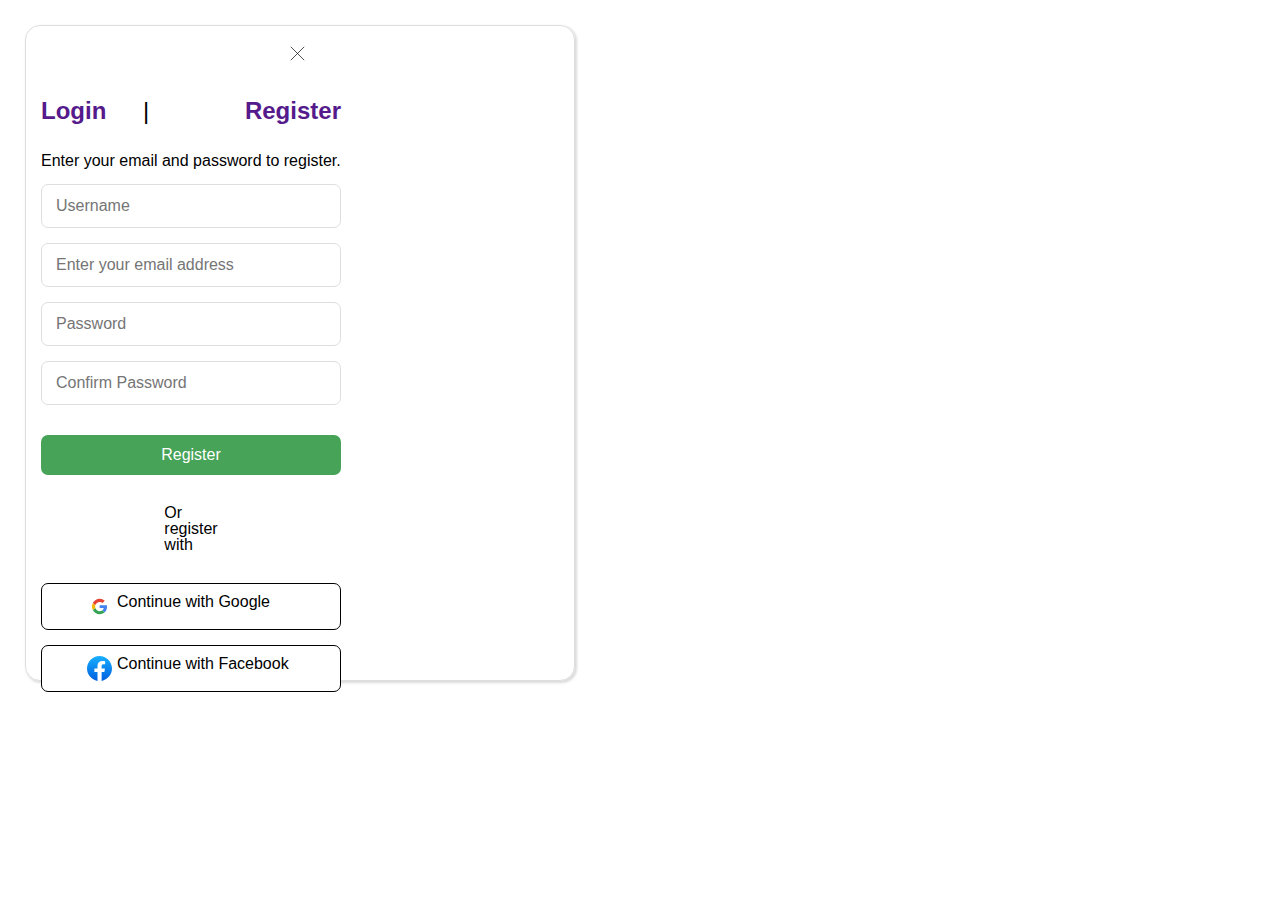
==== lesson3-forms/index.html @ 5eb6a95c "Узагальнено ширину до 300px" ====
<!DOCTYPE html>
<html lang="en">
	<head>
		<meta charset="UTF-8" />
		<meta
			name="viewport"
			content="width=device-width, initial-scale=1.0"
		/>
		<title>Registration</title>

		<link
			rel="stylesheet"
			href="./style.css"
		/>
	</head>

	<body>
		<div class="register-card">
			<!-- ЗАКРИТИ -->
			<div class="align-right margin-bottom-25">
				<button
					type="button"
					class="button-close"
				>
					<img
						src="./img/close_icon.svg"
						alt="close icon"
						class="icon"
					/>
				</button>
			</div>
			<!-- ТИП ФОРМИ -->
			<div class="align-center margin-bottom-25 width-300">
				<a href="">Login</a>
				<span class="separator"> | </span>
				<a href=""> Register</a>
			</div>
			<div class="width-300">
				<div class="margin-bottom-25">
					<!-- ПІДКАЗКА -->
					<div class="margin-bottom-10">
						<span>Enter your email and password to register.</span>
					</div>
					<!-- ІМ'Я КОРИСТУВАЧА -->
					<div class="margin-bottom-10">
						<input
							class="input-form"
							type="text"
							name="username"
							placeholder="Username"
							required
						/>
					</div>
					<!-- Е-ПОШТА -->
					<div class="margin-bottom-10">
						<input
							class="input-form"
							type="text"
							name="email"
							placeholder="Enter your email address"
							required
						/>
					</div>
					<!-- ПАРОЛЬ -->
					<div class="margin-bottom-10">
						<input
							class="input-form"
							type="text"
							name="password"
							placeholder="Password"
							required
						/>
					</div>
					<!-- ПІДТВЕРДІТЬ ПАРОЛЬ -->
					<div class="margin-bottom-10 align-center">
						<input
							class="input-form"
							type="text"
							name="password"
							placeholder="Confirm Password"
							required
						/>
					</div>
				</div>
				<!-- ЗАРЕЄСТРУВАТИСЬ -->
				<div class="align-center">
					<button
						class="margin-bottom-25 button-register"
						type="submit"
					>
						Register
					</button>
				</div>
				<!-- ПІДКАЗКА ЗАРЕЄСТРУВАТИСЬ З -->
				<div class="margin-bottom-25 align-center">
					<span><hr class="line" /></span>
					<span>Or register with</span>
					<span><hr class="line" /></span>
				</div>
				<!-- GOOGLE -->
				<div class="align-center margin-bottom-10">
					<button
						type="button"
						class="button-loginWith"
					>
						<img
							src="./img/google_logo.svg"
							alt="Google logo image"
							class="icon"
						/>
						Continue with Google
					</button>
				</div>
				<!-- FACEBOOK -->
				<div class="align-center margin-bottom-10">
					<button
						type="button"
						class="button-loginWith"
					>
						<img
							src="./img/facebook_logo.svg"
							alt="Facebook logo image"
							class="icon"
							style="margin-right: 5px"
						/>
						Continue with Facebook
					</button>
				</div>
			</div>
		</div>
	</body>
</html>
---- lesson3-forms/style.css ----
/* --- CSS RESET start --- */
* {
	margin: 0;
	padding: 0;
	border: 0;
	font-size: 100%;
	font: inherit;
	vertical-align: baseline;
	outline: none;
	box-sizing: border-box;
	width: 100%;
}

body {
	line-height: 1;
}

ol,
ul {
	list-style: none;
}

blockquote,
q {
	quotes: none;
}

blockquote:before,
blockquote:after,
q:before,
q:after {
	content: '';
	content: none;
}
table {
	border-collapse: collapse;
	border-spacing: 0;
}
/* --- CSS RESET end --- */

.register-card {
	/* ШРИФТ */
	font-family: sans-serif;
	font-size: 16px;

	/* РОЗМІРИ */
	width: 550px;
	height: 656px;

	/* ВІДСТУПИ */
	margin: 25px;
	padding: 15px;

	/* МЕЖІ */
	border-radius: 15px;
	border-style: solid;
	border-width: 1px;
	border-color: #dedede;

	/* ТІНІ */
	box-shadow: rgba(0, 0, 0, 0.15) 1.95px 1.95px 2.6px;
}

a {
	font-weight: 600;
	font-size: 24px;
	text-decoration: none;
}

.width-300 {
	width: 300px;
}

.separator {
	margin-left: 15px;
	margin-right: 15px;
	font-size: 24px;
}

.align-center {
	display: flex;
	justify-content: center;
}

.align-right {
	display: flex;
	justify-content: right;
}

.icon {
	width: 25px;
	height: 25px;
	margin-right: 5px;
}

.margin-bottom-25 {
	margin-bottom: 30px;
}

.margin-bottom-10 {
	margin-bottom: 15px;
}

.input-form {
	padding: 12px 14px;
	border-radius: 7px;
	border-style: solid;
	border-color: #dedede;
	border-width: 1px;
}

.input-form:focus {
	border-color: #46a358;
	border-width: 2px;
	box-shadow: rgba(0, 0, 0, 0.15) 1.95px 1.95px 2.6px;
}

.button-register {
	padding: 12px 14px;
	background-color: #46a358;
	border-radius: 7px;
	border-style: none;
	color: white;
}

.button-loginWith {
	padding: 10px 15%;
	background-color: #ffffff;
	border-style: solid;
	border-radius: 7px;
	border-width: 1px;
	color: black;
	display: flex;
	justify-content: baseline;
	align-content: baseline;
}

.button-close {
	background-color: white;
	border-width: 0px;
}

.line {
	width: 100px;
	margin-left: 15px;
	margin-right: 15px;
	color: #ebebeb;
}
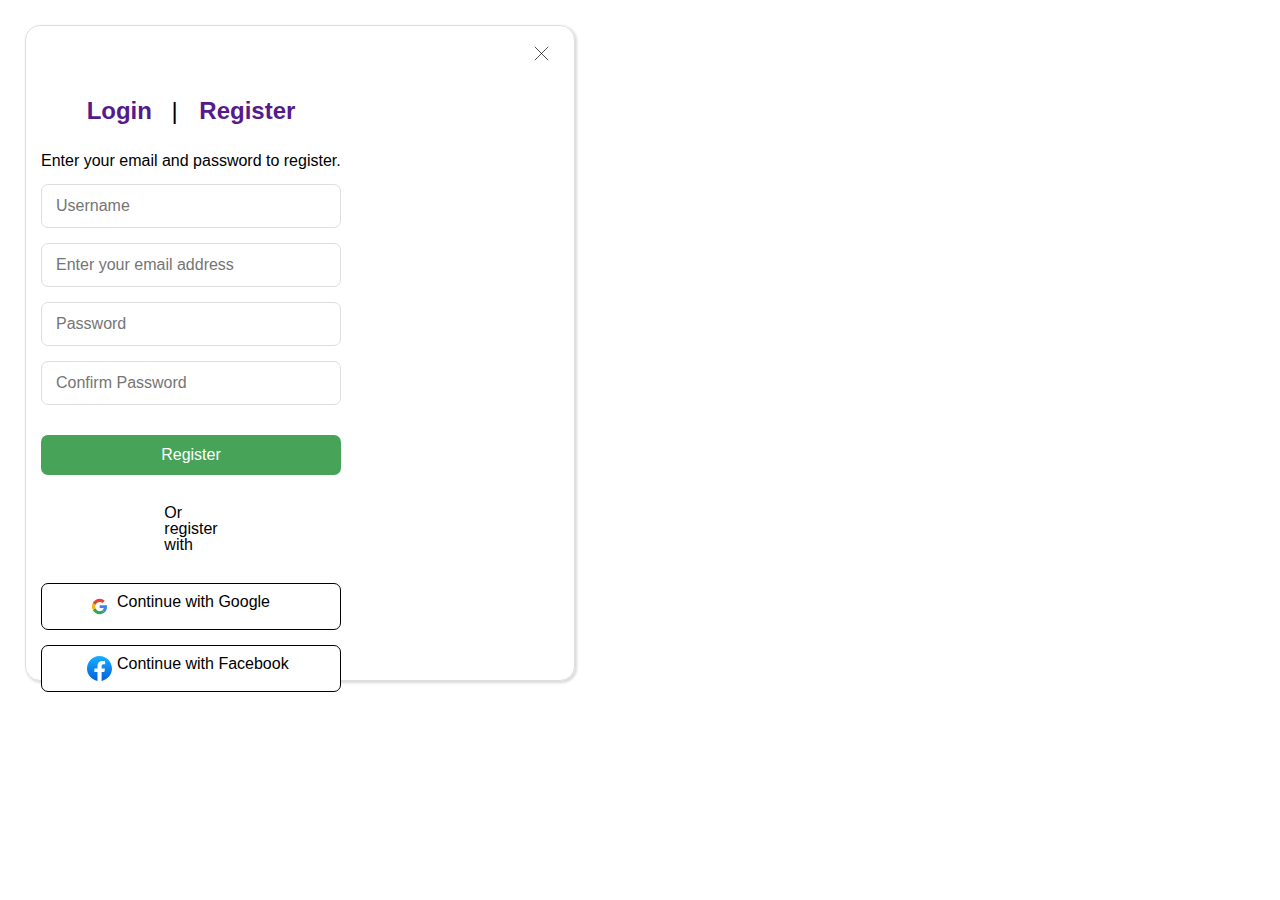
==== commit f29f4286: "Встановлено ширину для input, button" ====
--- a/lesson3-forms/index.html
+++ b/lesson3-forms/index.html
@@ -30,10 +30,12 @@
 				</button>
 			</div>
 			<!-- ТИП ФОРМИ -->
-			<div class="align-center margin-bottom-25 width-300">
-				<a href="">Login</a>
-				<span class="separator"> | </span>
-				<a href=""> Register</a>
+			<div class="margin-bottom-25 width-300 form-type">
+				<div>
+					<a href="">Login</a>
+					<span class="separator"> | </span>
+					<a href=""> Register</a>
+				</div>
 			</div>
 			<div class="width-300">
 				<div class="margin-bottom-25">
--- a/lesson3-forms/style.css
+++ b/lesson3-forms/style.css
@@ -8,7 +8,6 @@
 	vertical-align: baseline;
 	outline: none;
 	box-sizing: border-box;
-	width: 100%;
 }
 
 body {
@@ -101,12 +100,18 @@
 	margin-bottom: 15px;
 }
 
+.form-type {
+	display: flex;
+	justify-content: center;
+}
+
 .input-form {
 	padding: 12px 14px;
 	border-radius: 7px;
 	border-style: solid;
 	border-color: #dedede;
 	border-width: 1px;
+	width: 100%;
 }
 
 .input-form:focus {
@@ -121,6 +126,7 @@
 	border-radius: 7px;
 	border-style: none;
 	color: white;
+	width: 100%;
 }
 
 .button-loginWith {
@@ -133,6 +139,7 @@
 	display: flex;
 	justify-content: baseline;
 	align-content: baseline;
+	width: 100%;
 }
 
 .button-close {
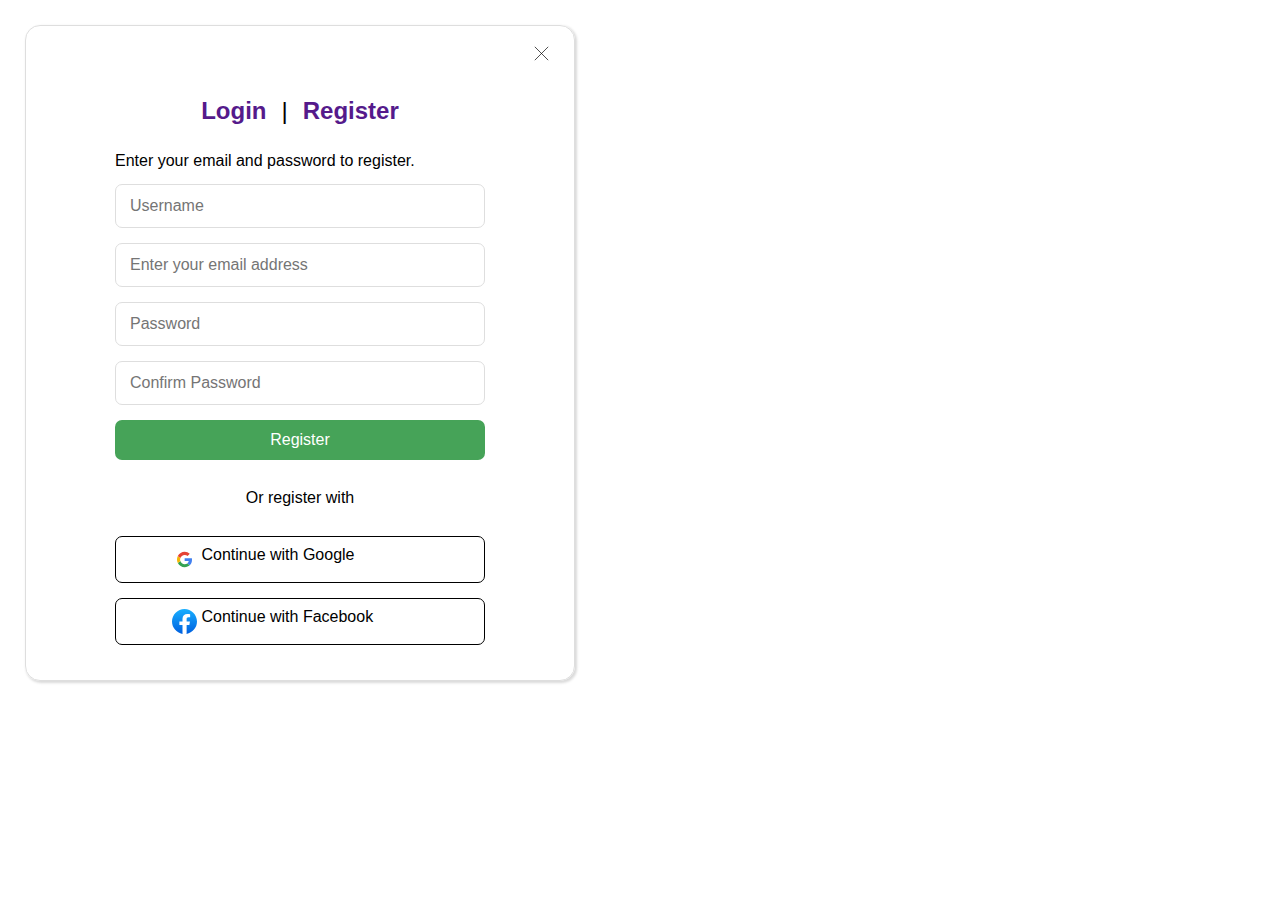
==== commit 16317f80: "Додано спільний div до контенту форми" ====
--- a/lesson3-forms/index.html
+++ b/lesson3-forms/index.html
@@ -29,104 +29,107 @@
 					/>
 				</button>
 			</div>
-			<!-- ТИП ФОРМИ -->
-			<div class="margin-bottom-25 width-300 form-type">
-				<div>
-					<a href="">Login</a>
-					<span class="separator"> | </span>
-					<a href=""> Register</a>
-				</div>
-			</div>
-			<div class="width-300">
-				<div class="margin-bottom-25">
-					<!-- ПІДКАЗКА -->
+
+			<!-- КОНТЕНТ КАРТКИ -->
+			<div class="register-card-content">
+				<!-- ТИП ФОРМИ -->
+				<div class="width-300">
+					<div class="align-center margin-bottom-25">
+						<a href="">Login</a>
+						<span class="separator"> | </span>
+						<a href=""> Register</a>
+					</div>
+
 					<div class="margin-bottom-10">
-						<span>Enter your email and password to register.</span>
+						<!-- ПІДКАЗКА -->
+						<div class="margin-bottom-10">
+							<span>Enter your email and password to register.</span>
+						</div>
+						<!-- ІМ'Я КОРИСТУВАЧА -->
+						<div class="margin-bottom-10">
+							<input
+								class="input-form"
+								type="text"
+								name="username"
+								placeholder="Username"
+								required
+							/>
+						</div>
+						<!-- Е-ПОШТА -->
+						<div class="margin-bottom-10">
+							<input
+								class="input-form"
+								type="text"
+								name="email"
+								placeholder="Enter your email address"
+								required
+							/>
+						</div>
+						<!-- ПАРОЛЬ -->
+						<div class="margin-bottom-10">
+							<input
+								class="input-form"
+								type="text"
+								name="password"
+								placeholder="Password"
+								required
+							/>
+						</div>
+						<!-- ПІДТВЕРДІТЬ ПАРОЛЬ -->
+						<div class="margin-bottom-10 align-center">
+							<input
+								class="input-form"
+								type="text"
+								name="password"
+								placeholder="Confirm Password"
+								required
+							/>
+						</div>
 					</div>
-					<!-- ІМ'Я КОРИСТУВАЧА -->
-					<div class="margin-bottom-10">
-						<input
-							class="input-form"
-							type="text"
-							name="username"
-							placeholder="Username"
-							required
-						/>
+					<!-- ЗАРЕЄСТРУВАТИСЬ -->
+					<div class="align-center">
+						<button
+							class="margin-bottom-25 button-register"
+							type="submit"
+						>
+							Register
+						</button>
 					</div>
-					<!-- Е-ПОШТА -->
-					<div class="margin-bottom-10">
-						<input
-							class="input-form"
-							type="text"
-							name="email"
-							placeholder="Enter your email address"
-							required
-						/>
+					<!-- ПІДКАЗКА ЗАРЕЄСТРУВАТИСЬ З -->
+					<div class="margin-bottom-25 align-center">
+						<span><hr class="line" /></span>
+						<span>Or register with</span>
+						<span><hr class="line" /></span>
 					</div>
-					<!-- ПАРОЛЬ -->
-					<div class="margin-bottom-10">
-						<input
-							class="input-form"
-							type="text"
-							name="password"
-							placeholder="Password"
-							required
-						/>
+					<!-- GOOGLE -->
+					<div class="align-center margin-bottom-10">
+						<button
+							type="button"
+							class="button-loginWith"
+						>
+							<img
+								src="./img/google_logo.svg"
+								alt="Google logo image"
+								class="icon"
+							/>
+							Continue with Google
+						</button>
 					</div>
-					<!-- ПІДТВЕРДІТЬ ПАРОЛЬ -->
-					<div class="margin-bottom-10 align-center">
-						<input
-							class="input-form"
-							type="text"
-							name="password"
-							placeholder="Confirm Password"
-							required
-						/>
+					<!-- FACEBOOK -->
+					<div class="align-center margin-bottom-10">
+						<button
+							type="button"
+							class="button-loginWith"
+						>
+							<img
+								src="./img/facebook_logo.svg"
+								alt="Facebook logo image"
+								class="icon"
+								style="margin-right: 5px"
+							/>
+							Continue with Facebook
+						</button>
 					</div>
-				</div>
-				<!-- ЗАРЕЄСТРУВАТИСЬ -->
-				<div class="align-center">
-					<button
-						class="margin-bottom-25 button-register"
-						type="submit"
-					>
-						Register
-					</button>
-				</div>
-				<!-- ПІДКАЗКА ЗАРЕЄСТРУВАТИСЬ З -->
-				<div class="margin-bottom-25 align-center">
-					<span><hr class="line" /></span>
-					<span>Or register with</span>
-					<span><hr class="line" /></span>
-				</div>
-				<!-- GOOGLE -->
-				<div class="align-center margin-bottom-10">
-					<button
-						type="button"
-						class="button-loginWith"
-					>
-						<img
-							src="./img/google_logo.svg"
-							alt="Google logo image"
-							class="icon"
-						/>
-						Continue with Google
-					</button>
-				</div>
-				<!-- FACEBOOK -->
-				<div class="align-center margin-bottom-10">
-					<button
-						type="button"
-						class="button-loginWith"
-					>
-						<img
-							src="./img/facebook_logo.svg"
-							alt="Facebook logo image"
-							class="icon"
-							style="margin-right: 5px"
-						/>
-						Continue with Facebook
-					</button>
 				</div>
 			</div>
 		</div>
--- a/lesson3-forms/style.css
+++ b/lesson3-forms/style.css
@@ -67,7 +67,7 @@
 }
 
 .width-300 {
-	width: 300px;
+	width: 370px;
 }
 
 .separator {
@@ -98,11 +98,6 @@
 
 .margin-bottom-10 {
 	margin-bottom: 15px;
-}
-
-.form-type {
-	display: flex;
-	justify-content: center;
 }
 
 .input-form {
@@ -153,3 +148,8 @@
 	margin-right: 15px;
 	color: #ebebeb;
 }
+
+.register-card-content {
+	display: flex;
+	justify-content: center;
+}
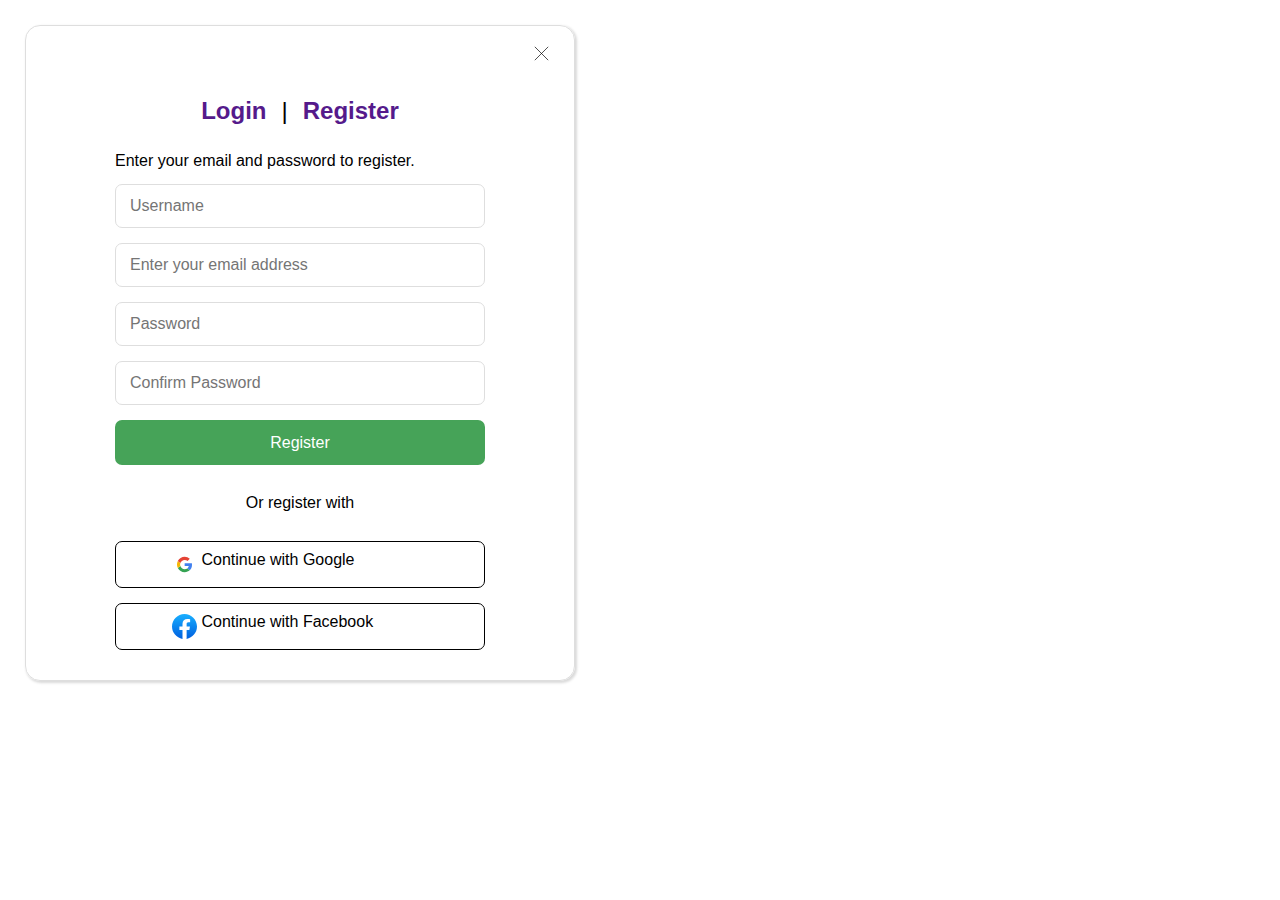
==== commit 11203da7: "Додано валстивість height селектору button-register" ====
--- a/lesson3-forms/index.html
+++ b/lesson3-forms/index.html
@@ -30,108 +30,107 @@
 				</button>
 			</div>
 
-			<!-- КОНТЕНТ КАРТКИ -->
-			<div class="register-card-content">
-				<!-- ТИП ФОРМИ -->
-				<div class="width-300">
-					<div class="align-center margin-bottom-25">
-						<a href="">Login</a>
-						<span class="separator"> | </span>
-						<a href=""> Register</a>
-					</div>
-
-					<div class="margin-bottom-10">
-						<!-- ПІДКАЗКА -->
+			<form>
+				<!-- КОНТЕНТ КАРТКИ -->
+				<div class="register-card-content">
+					<!-- ТИП ФОРМИ -->
+					<div class="width-300">
+						<div class="align-center margin-bottom-25">
+							<a href="">Login</a>
+							<span class="separator"> | </span>
+							<a href=""> Register</a>
+						</div>
 						<div class="margin-bottom-10">
-							<span>Enter your email and password to register.</span>
+							<!-- ПІДКАЗКА -->
+							<div class="margin-bottom-10">
+								<span>Enter your email and password to register.</span>
+							</div>
+							<!-- ІМ'Я КОРИСТУВАЧА -->
+							<div class="margin-bottom-10">
+								<input
+									class="input-form"
+									type="text"
+									name="username"
+									placeholder="Username"
+									required
+								/>
+							</div>
+							<!-- Е-ПОШТА -->
+							<div class="margin-bottom-10">
+								<input
+									class="input-form"
+									type="text"
+									name="email"
+									placeholder="Enter your email address"
+									required
+								/>
+							</div>
+							<!-- ПАРОЛЬ -->
+							<div class="margin-bottom-10">
+								<input
+									class="input-form"
+									type="text"
+									name="password"
+									placeholder="Password"
+									required
+								/>
+							</div>
+							<!-- ПІДТВЕРДІТЬ ПАРОЛЬ -->
+							<div class="margin-bottom-10">
+								<input
+									class="input-form"
+									type="text"
+									name="password"
+									placeholder="Confirm Password"
+									required
+								/>
+							</div>
 						</div>
-						<!-- ІМ'Я КОРИСТУВАЧА -->
-						<div class="margin-bottom-10">
-							<input
-								class="input-form"
-								type="text"
-								name="username"
-								placeholder="Username"
-								required
-							/>
+						<!-- ЗАРЕЄСТРУВАТИСЬ -->
+						<div class="align-center">
+							<button
+								class="margin-bottom-25 button-register"
+								type="submit"
+							>
+								Register
+							</button>
 						</div>
-						<!-- Е-ПОШТА -->
-						<div class="margin-bottom-10">
-							<input
-								class="input-form"
-								type="text"
-								name="email"
-								placeholder="Enter your email address"
-								required
-							/>
+						<!-- ПІДКАЗКА ЗАРЕЄСТРУВАТИСЬ З -->
+						<div class="margin-bottom-25 align-center">
+							<span><hr class="line" /></span>
+							<span>Or register with</span>
+							<span><hr class="line" /></span>
 						</div>
-						<!-- ПАРОЛЬ -->
-						<div class="margin-bottom-10">
-							<input
-								class="input-form"
-								type="text"
-								name="password"
-								placeholder="Password"
-								required
-							/>
+						<!-- GOOGLE -->
+						<div class="align-center margin-bottom-10">
+							<button
+								type="button"
+								class="button-loginWith"
+							>
+								<img
+									src="./img/google_logo.svg"
+									alt="Google logo image"
+									class="icon"
+								/>
+								Continue with Google
+							</button>
 						</div>
-						<!-- ПІДТВЕРДІТЬ ПАРОЛЬ -->
-						<div class="margin-bottom-10 align-center">
-							<input
-								class="input-form"
-								type="text"
-								name="password"
-								placeholder="Confirm Password"
-								required
-							/>
+						<!-- FACEBOOK -->
+						<div class="align-center margin-bottom-10">
+							<button
+								type="button"
+								class="button-loginWith"
+							>
+								<img
+									src="./img/facebook_logo.svg"
+									alt="Facebook logo image"
+									class="icon"
+									style="margin-right: 5px"
+								/>
+								Continue with Facebook
+							</button>
 						</div>
 					</div>
-					<!-- ЗАРЕЄСТРУВАТИСЬ -->
-					<div class="align-center">
-						<button
-							class="margin-bottom-25 button-register"
-							type="submit"
-						>
-							Register
-						</button>
-					</div>
-					<!-- ПІДКАЗКА ЗАРЕЄСТРУВАТИСЬ З -->
-					<div class="margin-bottom-25 align-center">
-						<span><hr class="line" /></span>
-						<span>Or register with</span>
-						<span><hr class="line" /></span>
-					</div>
-					<!-- GOOGLE -->
-					<div class="align-center margin-bottom-10">
-						<button
-							type="button"
-							class="button-loginWith"
-						>
-							<img
-								src="./img/google_logo.svg"
-								alt="Google logo image"
-								class="icon"
-							/>
-							Continue with Google
-						</button>
-					</div>
-					<!-- FACEBOOK -->
-					<div class="align-center margin-bottom-10">
-						<button
-							type="button"
-							class="button-loginWith"
-						>
-							<img
-								src="./img/facebook_logo.svg"
-								alt="Facebook logo image"
-								class="icon"
-								style="margin-right: 5px"
-							/>
-							Continue with Facebook
-						</button>
-					</div>
-				</div>
-			</div>
-		</div>
+			</form>
 	</body>
 </html>
--- a/lesson3-forms/style.css
+++ b/lesson3-forms/style.css
@@ -122,6 +122,7 @@
 	border-style: none;
 	color: white;
 	width: 100%;
+	height: 45px;
 }
 
 .button-loginWith {
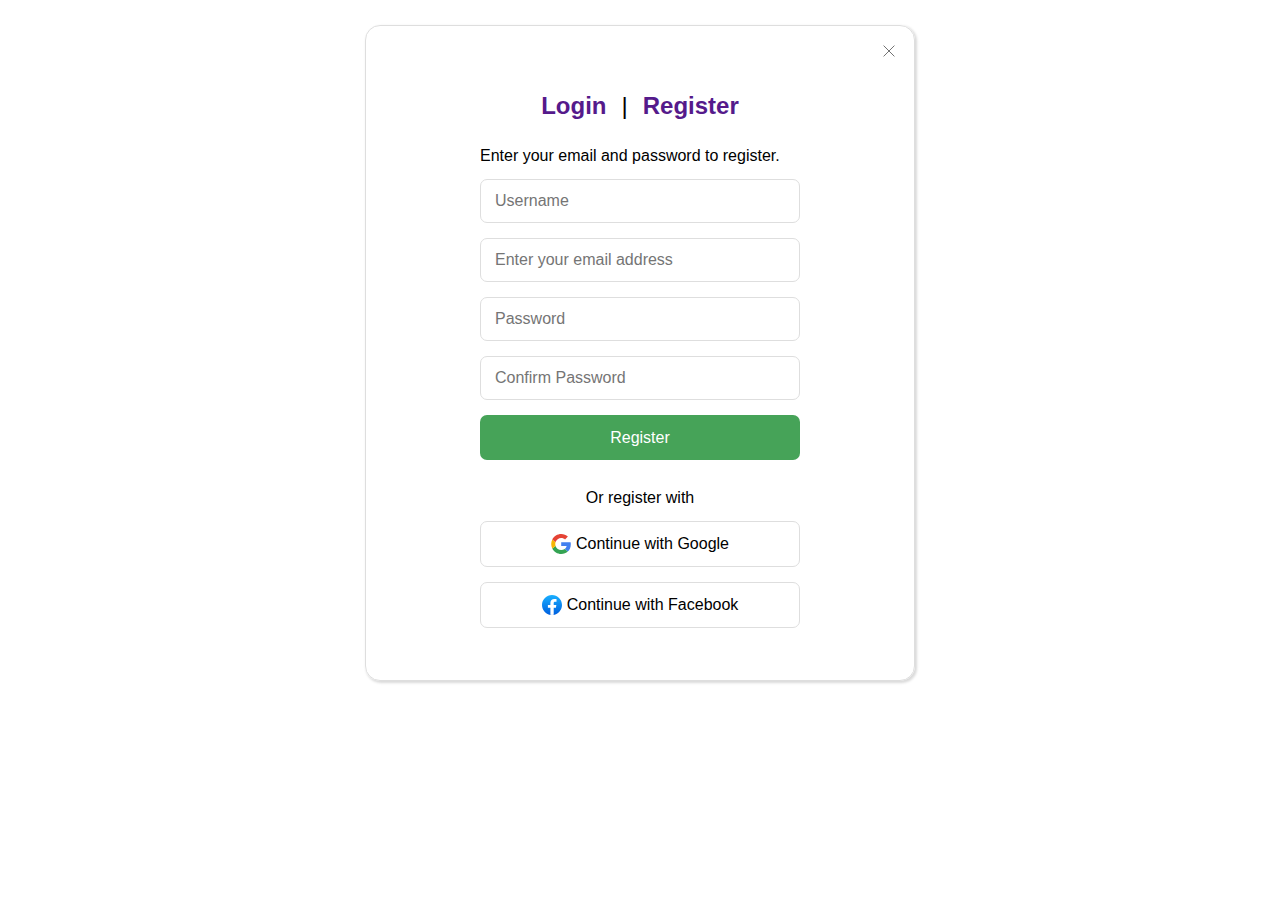
==== commit a249197e: "Драфт фінального результату" ====
--- a/lesson3-forms/index.html
+++ b/lesson3-forms/index.html
@@ -26,6 +26,7 @@
 						src="./img/close_icon.svg"
 						alt="close icon"
 						class="icon"
+						id="close-ico"
 					/>
 				</button>
 			</div>
@@ -40,13 +41,13 @@
 							<span class="separator"> | </span>
 							<a href=""> Register</a>
 						</div>
-						<div class="margin-bottom-10">
+						<div class="form-fields">
 							<!-- ПІДКАЗКА -->
-							<div class="margin-bottom-10">
+							<div>
 								<span>Enter your email and password to register.</span>
 							</div>
 							<!-- ІМ'Я КОРИСТУВАЧА -->
-							<div class="margin-bottom-10">
+							<div>
 								<input
 									class="input-form"
 									type="text"
@@ -56,7 +57,7 @@
 								/>
 							</div>
 							<!-- Е-ПОШТА -->
-							<div class="margin-bottom-10">
+							<div>
 								<input
 									class="input-form"
 									type="text"
@@ -66,7 +67,7 @@
 								/>
 							</div>
 							<!-- ПАРОЛЬ -->
-							<div class="margin-bottom-10">
+							<div>
 								<input
 									class="input-form"
 									type="text"
@@ -76,7 +77,7 @@
 								/>
 							</div>
 							<!-- ПІДТВЕРДІТЬ ПАРОЛЬ -->
-							<div class="margin-bottom-10">
+							<div>
 								<input
 									class="input-form"
 									type="text"
@@ -87,7 +88,7 @@
 							</div>
 						</div>
 						<!-- ЗАРЕЄСТРУВАТИСЬ -->
-						<div class="align-center">
+						<div>
 							<button
 								class="margin-bottom-25 button-register"
 								type="submit"
@@ -96,13 +97,13 @@
 							</button>
 						</div>
 						<!-- ПІДКАЗКА ЗАРЕЄСТРУВАТИСЬ З -->
-						<div class="margin-bottom-25 align-center">
-							<span><hr class="line" /></span>
+						<div class="margin-bottom-10 align-center">
+							<span><hr/></span>
 							<span>Or register with</span>
-							<span><hr class="line" /></span>
+							<span><hr/></span>
 						</div>
 						<!-- GOOGLE -->
-						<div class="align-center margin-bottom-10">
+						<div>
 							<button
 								type="button"
 								class="button-loginWith"
@@ -116,7 +117,7 @@
 							</button>
 						</div>
 						<!-- FACEBOOK -->
-						<div class="align-center margin-bottom-10">
+						<div>
 							<button
 								type="button"
 								class="button-loginWith"
@@ -125,7 +126,6 @@
 									src="./img/facebook_logo.svg"
 									alt="Facebook logo image"
 									class="icon"
-									style="margin-right: 5px"
 								/>
 								Continue with Facebook
 							</button>
--- a/lesson3-forms/style.css
+++ b/lesson3-forms/style.css
@@ -60,6 +60,13 @@
 	box-shadow: rgba(0, 0, 0, 0.15) 1.95px 1.95px 2.6px;
 }
 
+body,
+form {
+	display: flex;
+	align-items: center;
+	justify-content: center;
+}
+
 a {
 	font-weight: 600;
 	font-size: 24px;
@@ -67,7 +74,7 @@
 }
 
 .width-300 {
-	width: 370px;
+	width: 320px;
 }
 
 .separator {
@@ -87,9 +94,13 @@
 }
 
 .icon {
-	width: 25px;
-	height: 25px;
+	width: 20px;
+	height: 20px;
 	margin-right: 5px;
+}
+
+#close-ico {
+	margin: 0;
 }
 
 .margin-bottom-25 {
@@ -100,19 +111,27 @@
 	margin-bottom: 15px;
 }
 
-.input-form {
+.input-form,
+.button-loginWith {
 	padding: 12px 14px;
 	border-radius: 7px;
 	border-style: solid;
 	border-color: #dedede;
 	border-width: 1px;
 	width: 100%;
+	background-color: transparent;
+}
+
+.button-loginWith {
+	display: flex;
+	align-items: center;
+	justify-content: center;
 }
 
 .input-form:focus {
 	border-color: #46a358;
 	border-width: 2px;
-	box-shadow: rgba(0, 0, 0, 0.15) 1.95px 1.95px 2.6px;
+	box-shadow: #00000026 1.95px 1.95px 2.6px;
 }
 
 .button-register {
@@ -125,19 +144,6 @@
 	height: 45px;
 }
 
-.button-loginWith {
-	padding: 10px 15%;
-	background-color: #ffffff;
-	border-style: solid;
-	border-radius: 7px;
-	border-width: 1px;
-	color: black;
-	display: flex;
-	justify-content: baseline;
-	align-content: baseline;
-	width: 100%;
-}
-
 .button-close {
 	background-color: white;
 	border-width: 0px;
@@ -145,12 +151,18 @@
 
 .line {
 	width: 100px;
+	border: 1px;
 	margin-left: 15px;
 	margin-right: 15px;
-	color: #ebebeb;
+	color: black;
 }
 
 .register-card-content {
 	display: flex;
 	justify-content: center;
 }
+
+.form-fields > div,
+.button-loginWith {
+	margin-bottom: 15px;
+}
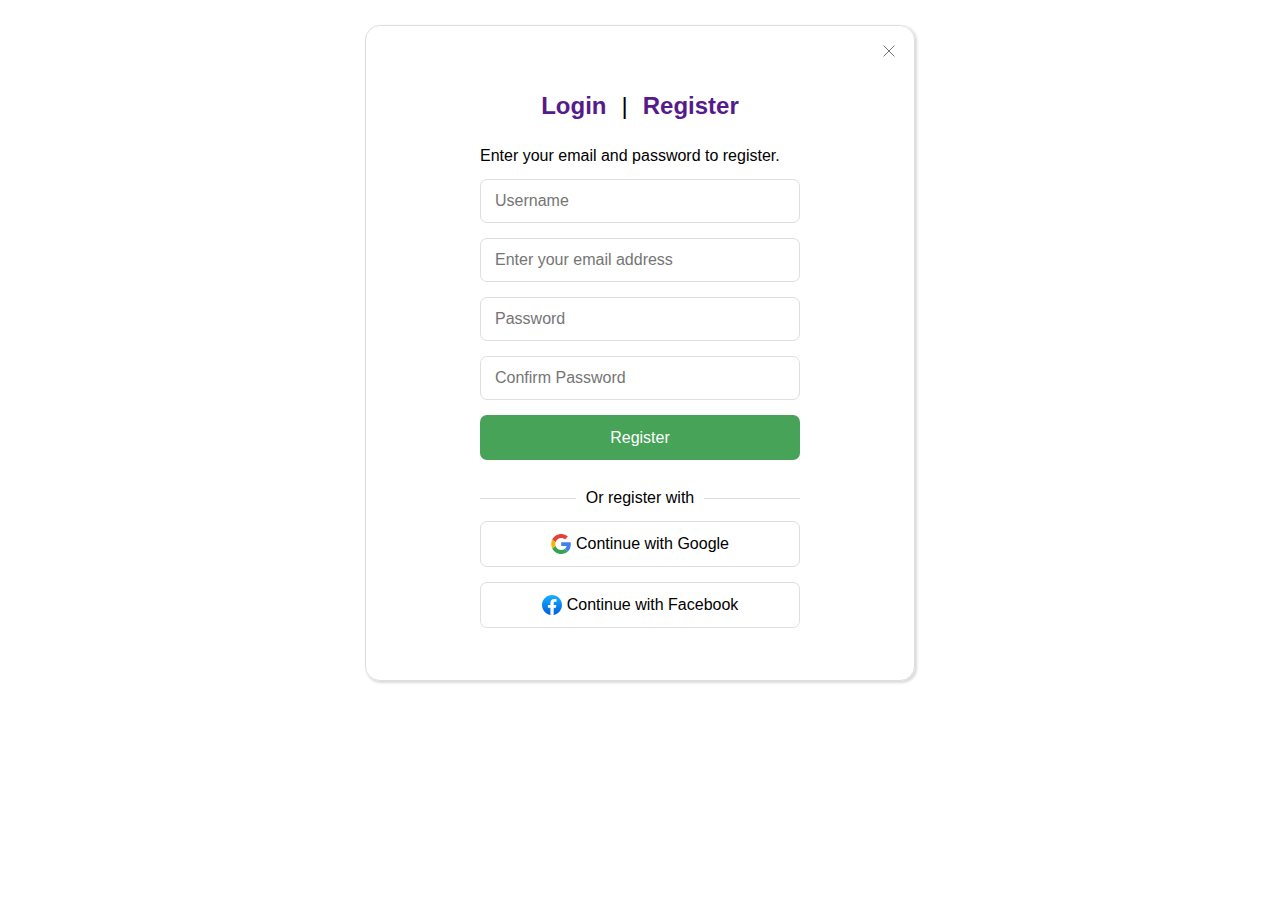
==== commit 15e48d70: "Фінальний результат" ====
--- a/lesson3-forms/index.html
+++ b/lesson3-forms/index.html
@@ -97,10 +97,10 @@
 							</button>
 						</div>
 						<!-- ПІДКАЗКА ЗАРЕЄСТРУВАТИСЬ З -->
-						<div class="margin-bottom-10 align-center">
-							<span><hr/></span>
+						<div class="margin-bottom-10 register-with">
+							<div></div>
 							<span>Or register with</span>
-							<span><hr/></span>
+							<div></div>
 						</div>
 						<!-- GOOGLE -->
 						<div>
--- a/lesson3-forms/style.css
+++ b/lesson3-forms/style.css
@@ -150,11 +150,12 @@
 }
 
 .line {
-	width: 100px;
-	border: 1px;
+	width: 100%;
 	margin-left: 15px;
 	margin-right: 15px;
-	color: black;
+	border: 1px;
+	border-style: solid;
+	color: #dedede;
 }
 
 .register-card-content {
@@ -166,3 +167,18 @@
 .button-loginWith {
 	margin-bottom: 15px;
 }
+
+.register-with {
+	display: flex;
+	align-items: center;
+}
+
+.register-with > div {
+	flex: 1; /* Лінії розтягуються для заповнення простору */
+	height: 1px; /* Товщина лінії */
+	background-color: #dedede; /* Колір лінії */
+}
+
+.register-with > span {
+	margin: 0px 10px;
+}
